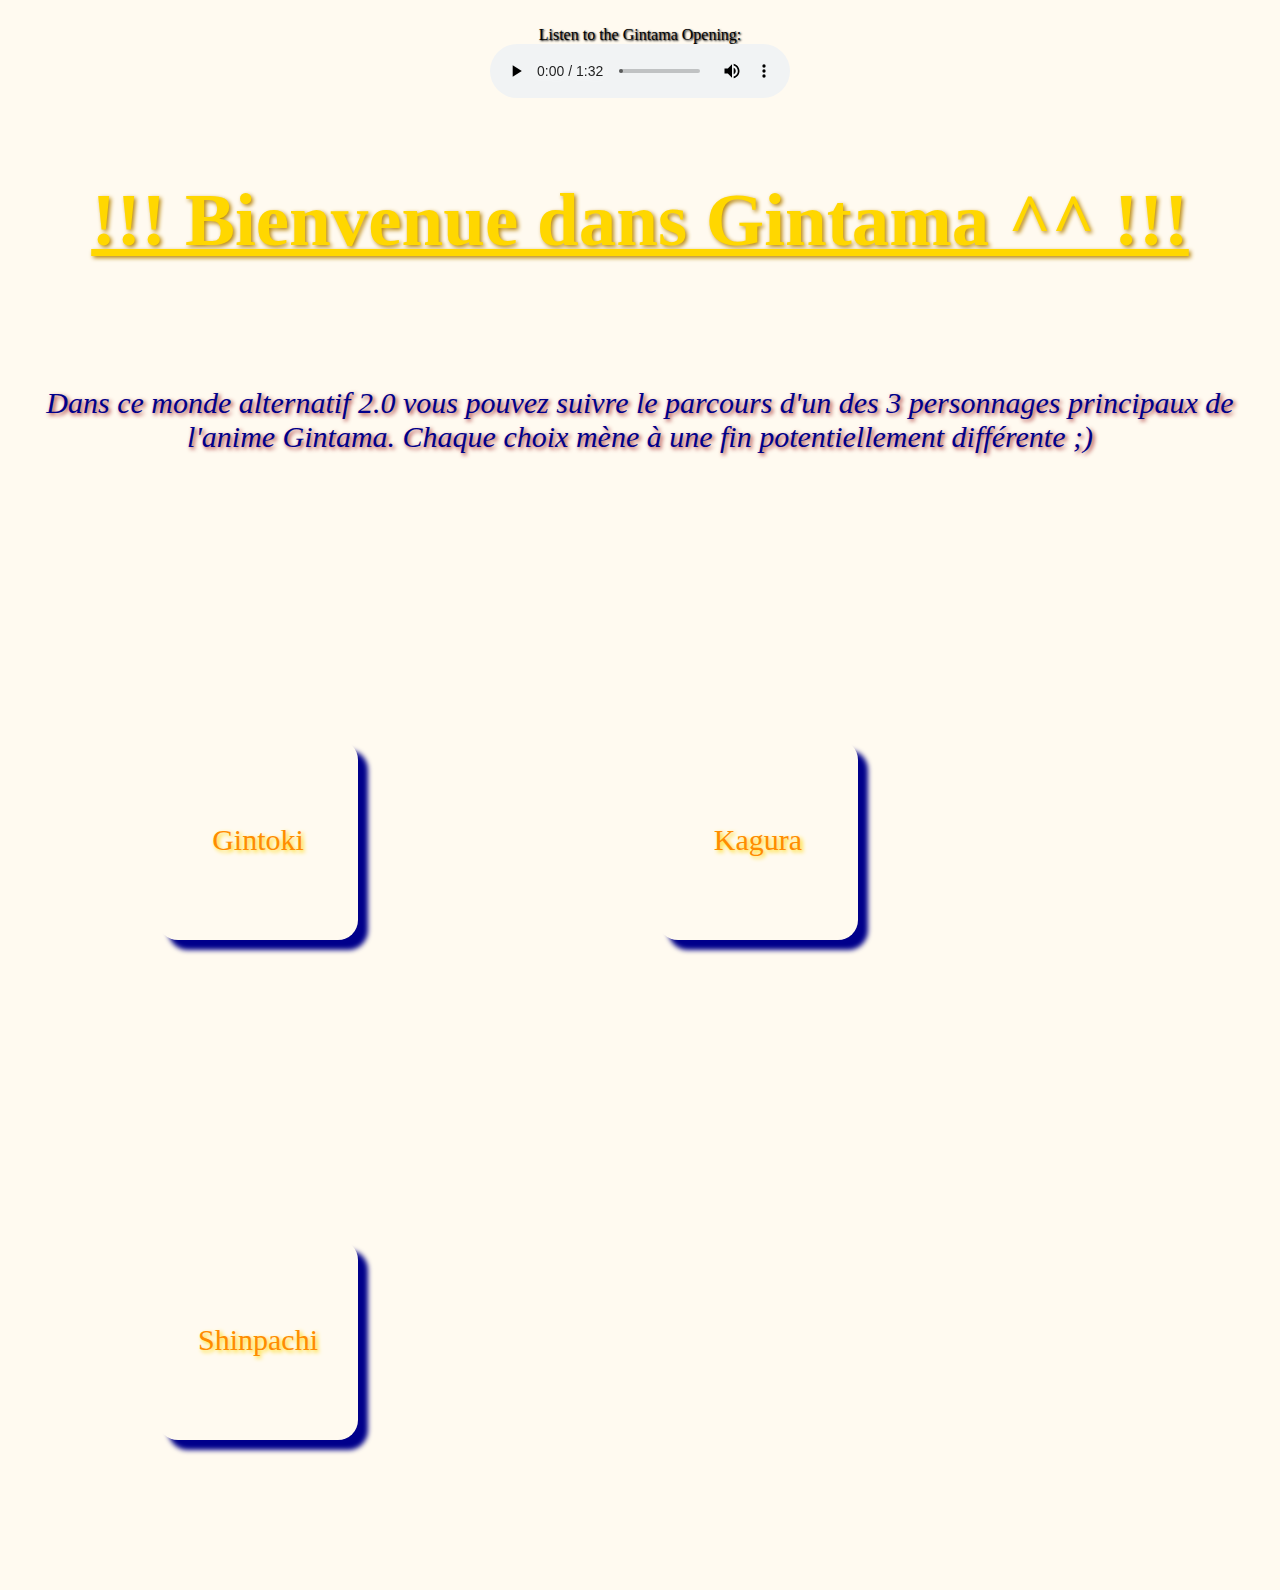
==== index.html @ fa68a5f1 "first commit" ====
<!DOCTYPE html>
<html lang="en">
<head>
    <meta charset="UTF-8">
    <title>Index</title>
    <link href="main.css" rel="stylesheet">
</head>
<body>
<br>
<figure>
    <figcaption>Listen to the Gintama Opening:</figcaption>
    <audio controls src="TpWeb/BandeSon/GintamaOpening.mp3">
        Votre navigateur ne supporte pas l'élément <code>audio</code>
    </audio>
</figure>
<h1>
    <div>
        <p id="titre">!!! Bienvenue dans Gintama ^^ !!!</p>
    </div>
</h1>
<br>
<p id="intro">Dans ce monde alternatif 2.0 vous pouvez suivre le parcours d'un des 3 personnages principaux de l'anime Gintama. Chaque choix mène à une fin potentiellement différente ;)</p>
<br>
<br>
<br>
<br>
<br>
<div id="Gin" class="bouton">
    <p>
        <a href="TpWeb/Gintoki.html">Gintoki</a>
    </p>
</div>
<div id="Kagura" class="bouton">
    <p>
        <a href="TpWeb/Kagura.html">Kagura</a>
    </p>
</div>
<div id="Shinpachi" class="bouton">
    <p>
        <a href="TpWeb/Shinpachi.html">Shinpachi</a>
    </p>
</div>
</body>
</html>
---- main.css ----
body{
    background-image: url("https://images5.alphacoders.com/974/974380.jpg");
    background-color: floralwhite;
    background-repeat : no-repeat;
    background-size: 100% auto ;
}
#titre{
    text-align: center;
    color: gold;
    font-size:75px;
    font-weight: bold;
    text-shadow: 2px 2px 4px darkgoldenrod;
    text-decoration: underline;
}
#intro{
    text-align: center;
    color: darkblue;
    font-size: 30px;
    font-style: italic;
    text-shadow: 2px 2px 4px brown;
}
.bouton a {
    display:block;
    width:200px;
    line-height:200px;
    text-align:center;
    vertical-align:middle;
    background:url(https://i1.wp.com/www.pastryandtravel.com/wp-content/uploads/2020/04/Black50x75-e1589218345944.jpg?fit=333%2C500&ssl=1) no-repeat;
    color:darkorange;
    text-shadow: 2px 2px 4px gold;
    text-decoration: darkorange;
    border-radius: 20px;
    float:left;
    margin: 150px;
    font-size: 30px;
    box-shadow: 10px 10px 5px darkblue;
}
#Gin a:hover {
    background:url(https://static.myfigurecollection.net/pics/figure/big/426678.jpg) no-repeat;
    background-size: 100% auto;
}
#Kagura a:hover {
    background:url(https://vignette.wikia.nocookie.net/gintama/images/6/6c/Gintama_Kagura.png/revision/latest?cb=20171208203433&path-prefix=pl) no-repeat;
    background-size: 100% auto;
}
#Shinpachi a:hover{
    background:url(https://static.zerochan.net/Shimura.Shinpachi.full.76721.jpg) no-repeat;
    background-size: 100% auto;
}
figure{
    margin: 0;
    text-align: center;
}
figcaption {
    text-shadow: 1px 1px 2px black;
    font-family: Mochi, serif;
}
@font-face {
    font-family: Mochi;
    src: url("TpWeb/Polices/Mochiy_Pop_P_One/MochiyPopPOne-Regular.ttf") format("truetype");
}
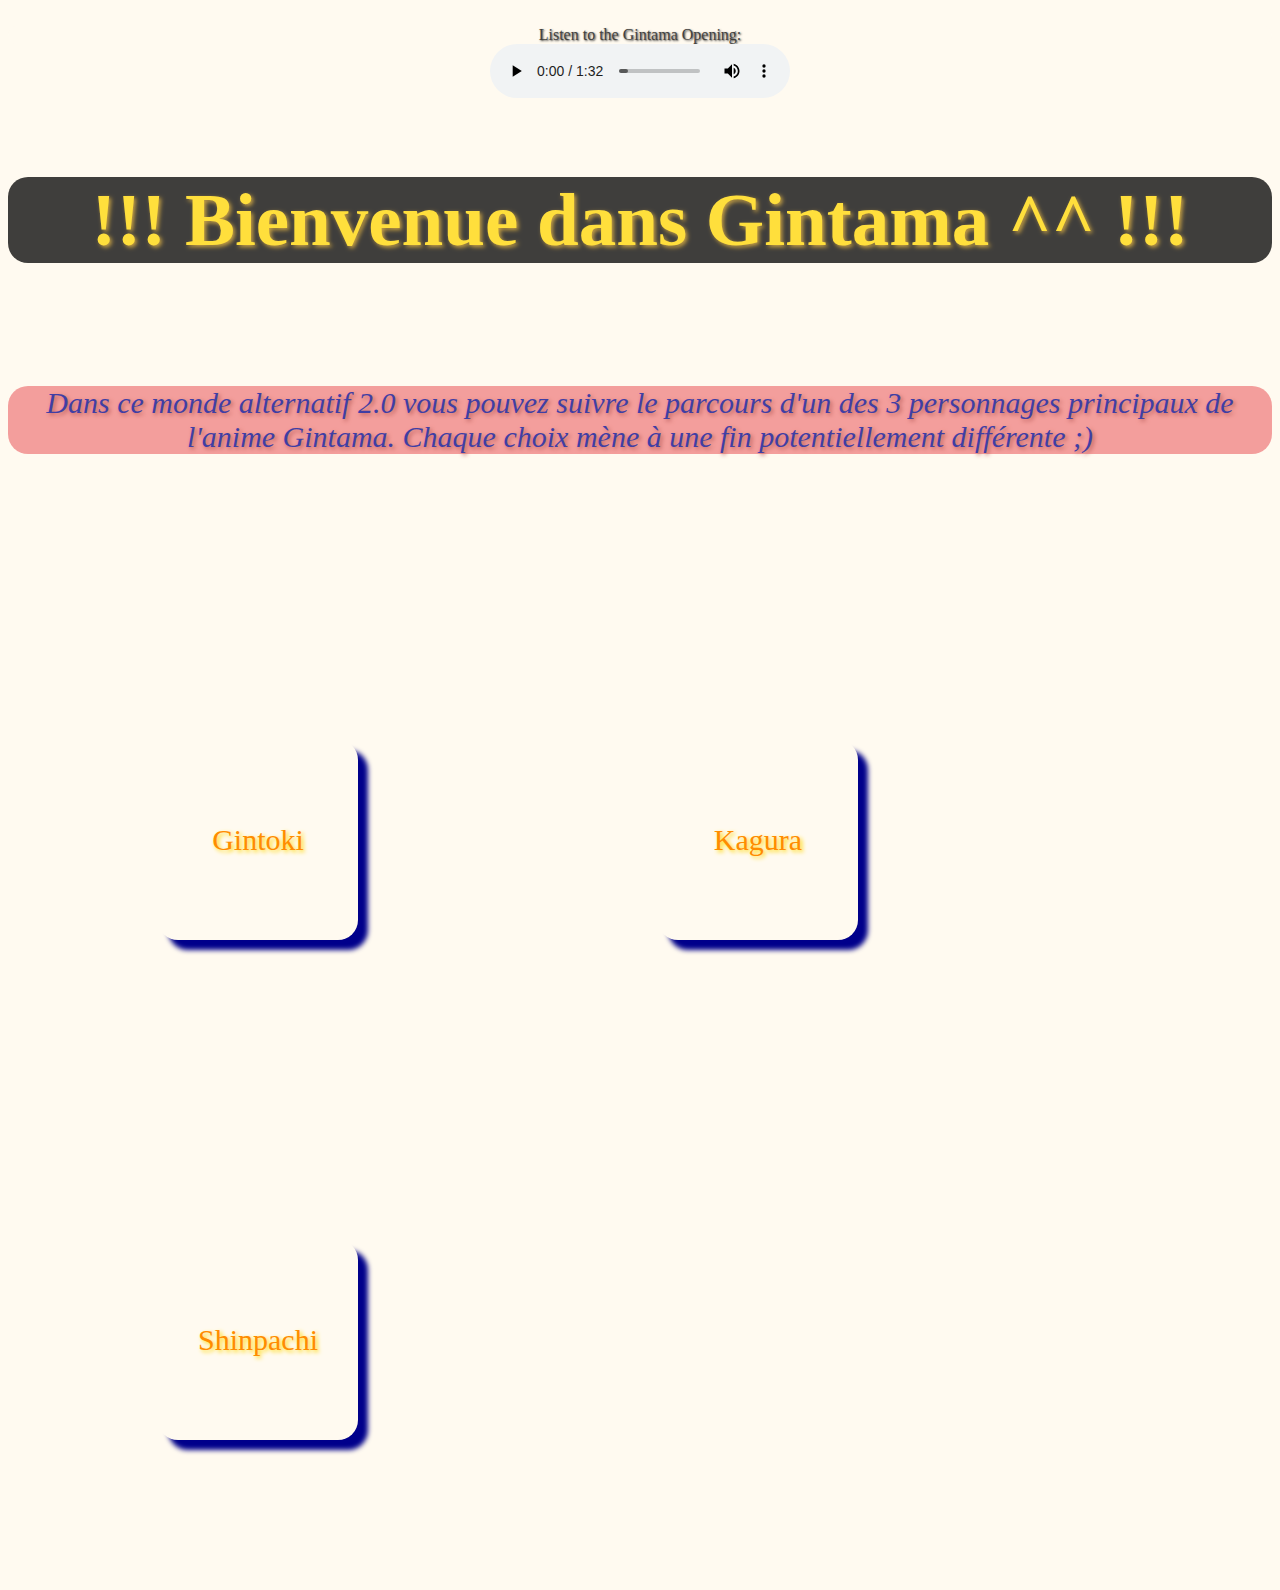
==== commit 534ee5fb: "adaptation pour version mobile" ====
--- a/index.html
+++ b/index.html
@@ -4,6 +4,7 @@
     <meta charset="UTF-8">
     <title>Index</title>
     <link href="main.css" rel="stylesheet">
+
 </head>
 <body>
 <br>
--- a/main.css
+++ b/main.css
@@ -2,7 +2,8 @@
     background-image: url("https://images5.alphacoders.com/974/974380.jpg");
     background-color: floralwhite;
     background-repeat : no-repeat;
-    background-size: 100% auto ;
+    background-position: center;
+    height: 100vh;
 }
 #titre{
     text-align: center;
@@ -10,7 +11,9 @@
     font-size:75px;
     font-weight: bold;
     text-shadow: 2px 2px 4px darkgoldenrod;
-    text-decoration: underline;
+    background-color: black;
+    border-radius: 20px;
+    opacity: 0.75;
 }
 #intro{
     text-align: center;
@@ -18,6 +21,9 @@
     font-size: 30px;
     font-style: italic;
     text-shadow: 2px 2px 4px brown;
+    background-color: lightcoral;
+    border-radius: 20px;
+    opacity: 0.75;
 }
 .bouton a {
     display:block;
@@ -54,8 +60,33 @@
 figcaption {
     text-shadow: 1px 1px 2px black;
     font-family: Mochi, serif;
+    background-color: floralwhite;
+    border-radius: 20px;
+    opacity: 0.75;
 }
 @font-face {
     font-family: Mochi;
     src: url("TpWeb/Polices/Mochiy_Pop_P_One/MochiyPopPOne-Regular.ttf") format("truetype");
 }
+@media only screen  and (min-device-width: 375px) and (max-device-width: 667px) and (-webkit-min-device-pixel-ratio: 2) and (orientation: portrait) {
+body{
+    background-size: cover;
+    background-position: center;
+    height: 100vh;
+}
+    .bouton a{
+        width: 200px;
+        line-height: 150px;
+        margin: 60px;
+    }
+    #titre{
+        font-size:55px;
+    }
+    #intro{
+        margin-bottom: 400px;
+    }
+    figcaption{
+        font-size: 10px;
+        margin-bottom: 20px;
+    }
+}